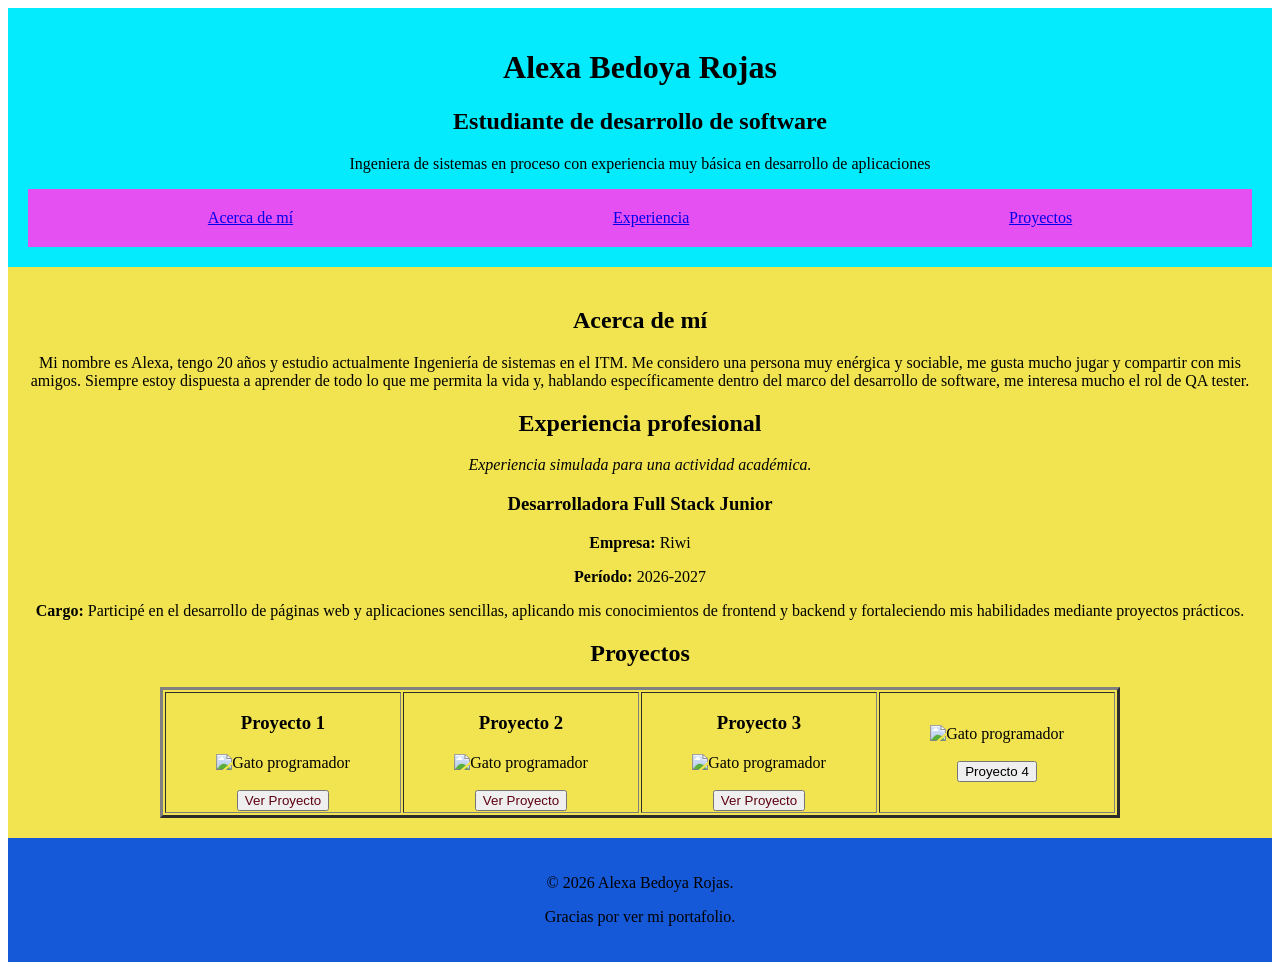
==== index.html @ 96015687 "feat: creación del esquema del portafolio" ====
<!DOCTYPE html>
<html lang="en">

<head>
    <meta charset="UTF-8">
    <meta name="viewport" content="width=device-width, initial-scale=1.0">
    <title>Mi portafolio</title>
    <link rel="stylesheet" href="./estilos/estilos.css">
</head>

<body>
    <header>
        <h1> Alexa Bedoya Rojas </h1>
        <h2> Estudiante de desarrollo de software </h2>
        <p> Ingeniera de sistemas en proceso con experiencia muy básica en desarrollo de aplicaciones </p>
        <nav>
            <a href="#acerca-de-mi">Acerca de mí</a>
            <a href="#experiencia">Experiencia</a>
            <a href="#proyectos">Proyectos</a>
        </nav>
    </header>

    <main>
        <section id="acerca-de-mi">
            <h2> Acerca de mí </h2>
            <p> Mi nombre es Alexa, tengo 20 años y estudio actualmente Ingeniería de sistemas en el ITM. Me considero
                una persona
                muy enérgica y sociable, me gusta mucho jugar y compartir con mis amigos. Siempre estoy dispuesta a
                aprender de todo lo que me permita la vida y, hablando específicamente dentro del marco del desarrollo
                de software, me interesa
                mucho el rol de QA tester.
            </p>
        </section>

        <section id="experiencia">
            <h2>Experiencia profesional</h2>
            <p><em>Experiencia simulada para una actividad académica.</em></p>
            <article>
                <h3>Desarrolladora Full Stack Junior</h3>
                <p><strong>Empresa:</strong> Riwi</p>
                <p><strong>Período:</strong> 2026-2027</p>
                <p> <strong>Cargo:</strong>
                    Participé en el desarrollo de páginas web y aplicaciones sencillas,
                    aplicando mis conocimientos de frontend y backend y fortaleciendo
                    mis habilidades mediante proyectos prácticos.
                </p>
            </article>
        </section>

        <section id="proyectos">
            <h2>Proyectos</h2>
            <table border="3" align="center" style="width: 960px;">
                <tr> <!-- Fila -->
                    <td> 
                        <h3> Proyecto 1 </h3>
                        <img
                            src="https://img.magnific.com/vector-gratis/cute-cat-hacker-operando-laptop-cartoon-vector-icono-ilustracion-icono-tecnologia-animal-aislado_138676-6824.jpg?semt=ais_hybrid&w=740&q=80"
                            alt="Gato programador" width="400px" align="center"> <br><br>
                        <center> <button> <a href="https://alexxabr19.github.io/proyecto-riwi-1/" target="_blank"
                                    style="text-decoration: none; color: rgb(95, 2, 18);"> Ver Proyecto </a></button>
                        </center>
                    </td> <!-- Columna -->
                    <td> 
                        <h3> Proyecto 2 </h3>
                        <img
                            src="https://img.magnific.com/vector-gratis/cute-cat-hacker-operando-laptop-cartoon-vector-icono-ilustracion-icono-tecnologia-animal-aislado_138676-6824.jpg?semt=ais_hybrid&w=740&q=80"
                            alt="Gato programador" width="400px" align="center"> <br><br>
                        <center> <button> <a href="https://alexxabr19.github.io/proyecto-riwi-2/" target="_blank"
                                    style="text-decoration: none; color: rgb(95, 2, 18);"> Ver Proyecto </a></button>
                        </center>
                    </td>
                    <td> 
                        <h3> Proyecto 3 </h3>
                        <img
                            src="https://img.magnific.com/vector-gratis/cute-cat-hacker-operando-laptop-cartoon-vector-icono-ilustracion-icono-tecnologia-animal-aislado_138676-6824.jpg?semt=ais_hybrid&w=740&q=80"
                            alt="Gato programador" width="400px" align="center"> <br><br>
                        <center> <button> <a href="https://alexxabr19.github.io/proyecto-riwi-3/" target="_blank"
                                    style="text-decoration: none; color: rgb(95, 2, 18);"> Ver Proyecto </a></button>
                        </center>
                    </td>
                    <td> <img
                            src="https://img.magnific.com/vector-gratis/cute-cat-hacker-operando-laptop-cartoon-vector-icono-ilustracion-icono-tecnologia-animal-aislado_138676-6824.jpg?semt=ais_hybrid&w=740&q=80"
                            alt="Gato programador" width="400px" align="center"> <br><br>
                        <center> <button> Proyecto 4 </button> </center>
                    </td>
                </tr>
            </table>
        </section>
    </main>

    <footer>
        <p>© 2026 Alexa Bedoya Rojas. </p>
        <p> Gracias por ver mi portafolio.</p>

    </footer>

</body>

</html>
---- estilos/estilos.css ----
header{
    background-color: #03ebfc;
    padding: 20px;
    text-align: center;
}

nav{
    background-color: #e450f1;
    padding: 20px;
    text-align: center;
    display: flex;
    justify-content: space-around;
}

main{
    background-color: #f1e450;
    padding: 20px;
    text-align: center;
}

footer{
    background-color: #1559d8;
    padding: 20px;
    text-align: center;
}
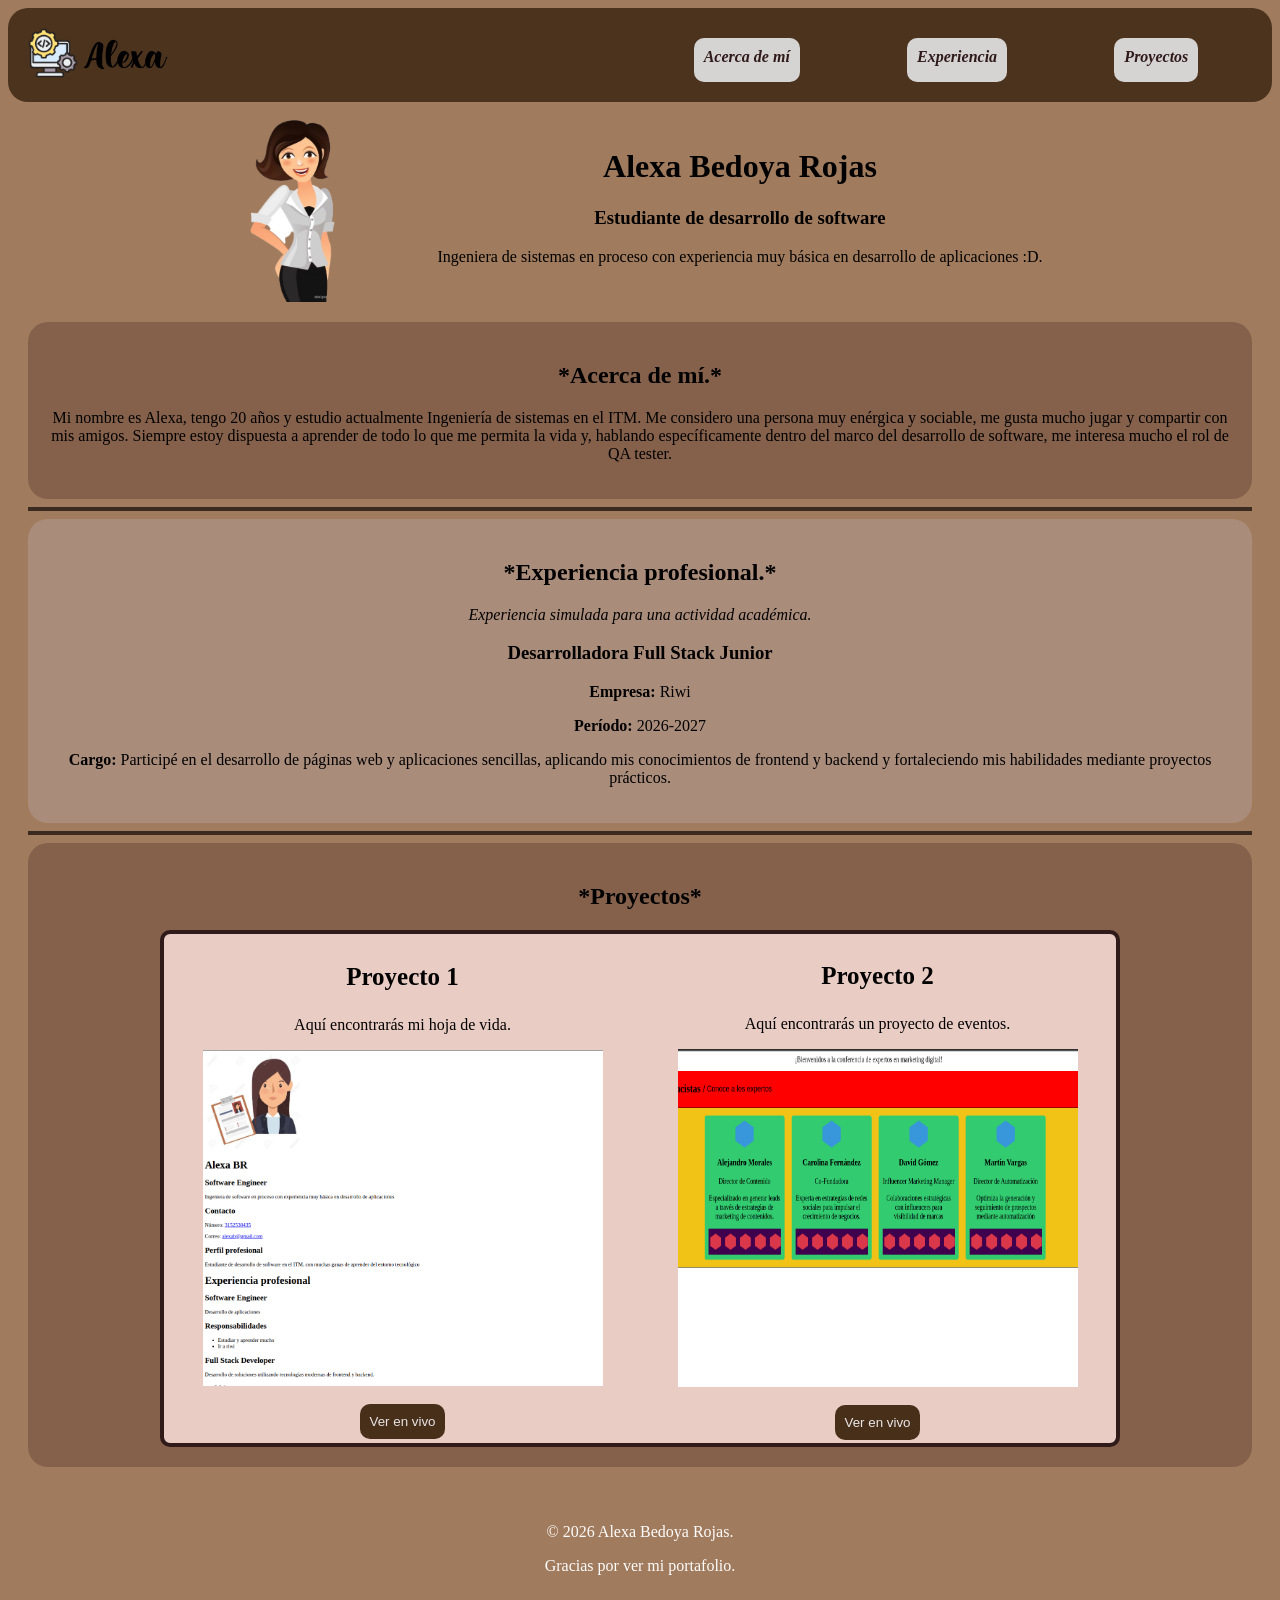
==== commit cc9e9a27: "style: se agregaron estilos a la página. docs: se documentó el proyecto" ====
--- a/index.html
+++ b/index.html
@@ -1,5 +1,5 @@
 <!DOCTYPE html>
-<html lang="en">
+<html lang="es">
 
 <head>
     <meta charset="UTF-8">
@@ -9,20 +9,35 @@
 </head>
 
 <body>
+
+    <nav>
+        <div class="logo">
+            <img src="./img/logo.png" alt="Logo" width="50px">
+
+            <img src="./img/lettering.png" alt="Firma Alexa" width="90px">
+        </div>
+        <div class="menu">
+            <a href="#acerca-de-mi" class="menu-link">Acerca de mí</a>
+            <a href="#experiencia" class="menu-link">Experiencia</a>
+            <a href="#proyectos" class="menu-link">Proyectos</a>
+        </div>
+    </nav>
+
     <header>
-        <h1> Alexa Bedoya Rojas </h1>
-        <h2> Estudiante de desarrollo de software </h2>
-        <p> Ingeniera de sistemas en proceso con experiencia muy básica en desarrollo de aplicaciones </p>
-        <nav>
-            <a href="#acerca-de-mi">Acerca de mí</a>
-            <a href="#experiencia">Experiencia</a>
-            <a href="#proyectos">Proyectos</a>
-        </nav>
+        <div class="imagen">
+            <img src="./img/imagen1.png" alt="Persona" width="200px" align="center">
+        </div>
+        <div class="informacion">
+            <h1> Alexa Bedoya Rojas </h1>
+            <h3> Estudiante de desarrollo de software </h3>
+            <p> Ingeniera de sistemas en proceso con experiencia muy básica en desarrollo de aplicaciones :D.</p>
+        </div>
     </header>
+
 
     <main>
         <section id="acerca-de-mi">
-            <h2> Acerca de mí </h2>
+            <h2> *Acerca de mí.* </h2>
             <p> Mi nombre es Alexa, tengo 20 años y estudio actualmente Ingeniería de sistemas en el ITM. Me considero
                 una persona
                 muy enérgica y sociable, me gusta mucho jugar y compartir con mis amigos. Siempre estoy dispuesta a
@@ -32,8 +47,10 @@
             </p>
         </section>
 
+        <hr>
+
         <section id="experiencia">
-            <h2>Experiencia profesional</h2>
+            <h2> *Experiencia profesional.* </h2>
             <p><em>Experiencia simulada para una actividad académica.</em></p>
             <article>
                 <h3>Desarrolladora Full Stack Junior</h3>
@@ -47,41 +64,29 @@
             </article>
         </section>
 
+        <hr>
+
         <section id="proyectos">
-            <h2>Proyectos</h2>
-            <table border="3" align="center" style="width: 960px;">
+            <h2>*Proyectos*</h2>
+            <table align="center" style="width: 960px;">
                 <tr> <!-- Fila -->
-                    <td> 
-                        <h3> Proyecto 1 </h3>
-                        <img
-                            src="https://img.magnific.com/vector-gratis/cute-cat-hacker-operando-laptop-cartoon-vector-icono-ilustracion-icono-tecnologia-animal-aislado_138676-6824.jpg?semt=ais_hybrid&w=740&q=80"
-                            alt="Gato programador" width="400px" align="center"> <br><br>
-                        <center> <button> <a href="https://alexxabr19.github.io/proyecto-riwi-1/" target="_blank"
-                                    style="text-decoration: none; color: rgb(95, 2, 18);"> Ver Proyecto </a></button>
+                    <td>
+                        <h3 class="proyecto-titulo"> Proyecto 1 </h3>
+                        <p> Aquí encontrarás mi hoja de vida. </p>
+                        <img class="hoja_de_vida" src="./img/hojaDeVida.png"
+                            alt="Hoja de vida" align="center"> <br><br>
+                        <center> <button> <a href="https://alexxabr-19.github.io/hoja_de_vida/" target="_blank"
+                                    style="text-decoration: none; color: rgb(233, 227, 229);"> Ver en vivo </a></button>
                         </center>
                     </td> <!-- Columna -->
-                    <td> 
-                        <h3> Proyecto 2 </h3>
-                        <img
-                            src="https://img.magnific.com/vector-gratis/cute-cat-hacker-operando-laptop-cartoon-vector-icono-ilustracion-icono-tecnologia-animal-aislado_138676-6824.jpg?semt=ais_hybrid&w=740&q=80"
-                            alt="Gato programador" width="400px" align="center"> <br><br>
-                        <center> <button> <a href="https://alexxabr19.github.io/proyecto-riwi-2/" target="_blank"
-                                    style="text-decoration: none; color: rgb(95, 2, 18);"> Ver Proyecto </a></button>
+                    <td>
+                        <h3 class="proyecto-titulo"> Proyecto 2 </h3>
+                        <p> Aquí encontrarás un proyecto de eventos. </p>
+                        <img class="eventos" src="./img/eventos.png"
+                            alt="Eventos" align="center"> <br><br>
+                        <center> <button> <a href="https://alexxabr-19.github.io/eventos/" target="_blank"
+                                    style="text-decoration: none; color: rgb(235, 231, 231);"> Ver en vivo </a></button>
                         </center>
-                    </td>
-                    <td> 
-                        <h3> Proyecto 3 </h3>
-                        <img
-                            src="https://img.magnific.com/vector-gratis/cute-cat-hacker-operando-laptop-cartoon-vector-icono-ilustracion-icono-tecnologia-animal-aislado_138676-6824.jpg?semt=ais_hybrid&w=740&q=80"
-                            alt="Gato programador" width="400px" align="center"> <br><br>
-                        <center> <button> <a href="https://alexxabr19.github.io/proyecto-riwi-3/" target="_blank"
-                                    style="text-decoration: none; color: rgb(95, 2, 18);"> Ver Proyecto </a></button>
-                        </center>
-                    </td>
-                    <td> <img
-                            src="https://img.magnific.com/vector-gratis/cute-cat-hacker-operando-laptop-cartoon-vector-icono-ilustracion-icono-tecnologia-animal-aislado_138676-6824.jpg?semt=ais_hybrid&w=740&q=80"
-                            alt="Gato programador" width="400px" align="center"> <br><br>
-                        <center> <button> Proyecto 4 </button> </center>
                     </td>
                 </tr>
             </table>
--- a/estilos/estilos.css
+++ b/estilos/estilos.css
@@ -1,25 +1,110 @@
-header{
-    background-color: #03ebfc;
+body {
+    background-color: #a17b5d;
+}
+
+header {
+    text-align: center;
+    display: flex;
+    justify-content: center;
+}
+
+.informacion {
+    margin-top: 25px;
+}
+
+nav {
+    background-color: #4b331d;
+    padding: 20px;
+    text-align: center;
+    border-radius: 20px;
+    display: flex;
+    justify-content: space-between;
+}
+
+nav a {
+    background-color: #d6d3d3;
+    color: #3B2A20;
+}
+
+hr{
+    border-color: #3B2A20;
+    border-width: 2px;
+    border-style: solid;
+}
+
+.menu {
+    display: flex;
+    justify-content: space-around;
+    width: 50%;
+    margin-top: 10px;
+}
+
+.menu-link {
+    text-decoration: none;
+    color: #301a1a;
+    font-weight: bold;
+    font-style: italic;
+    font-family: Georgia, 'Times New Roman', Times, serif;
+    padding: 10px;
+    border-radius: 10px;
+}
+
+button {
+    background-color: #472f1a;
+    padding: 10px;
+    border-radius: 10px;
+    border: none;
+    cursor: pointer;
+}
+
+main {
     padding: 20px;
     text-align: center;
 }
 
-nav{
-    background-color: #e450f1;
-    padding: 20px;
-    text-align: center;
-    display: flex;
-    justify-content: space-around;
+.eventos{
+    width: 400px;
+    height: 338px;
 }
 
-main{
-    background-color: #f1e450;
-    padding: 20px;
-    text-align: center;
+.hoja_de_vida{
+    width: 400px;
 }
 
-footer{
-    background-color: #1559d8;
+.proyecto-titulo{
+    font-size: 25px;
+    font-weight: bold;
+    color: #000000;
+}
+
+table{
+    border-color: #301a1a;
+    border-width: 4px;
+    border-style: solid;
+    border-radius: 10px;
+    background-color: #e9ccc3;
+}
+
+#acerca-de-mi{
+    background-color: #85614c;
+    border-radius: 20px;
+    padding: 20px;
+}
+
+#experiencia{
+    background-color: #aa8c7b;
+    border-radius: 20px;
+    padding: 20px;
+}
+
+#proyectos{
+    background-color: #85614c;
+    border-radius: 20px;
+    padding: 20px;
+}
+
+footer {
+    color: #fdfdfd;
     padding: 20px;
     text-align: center;
 }
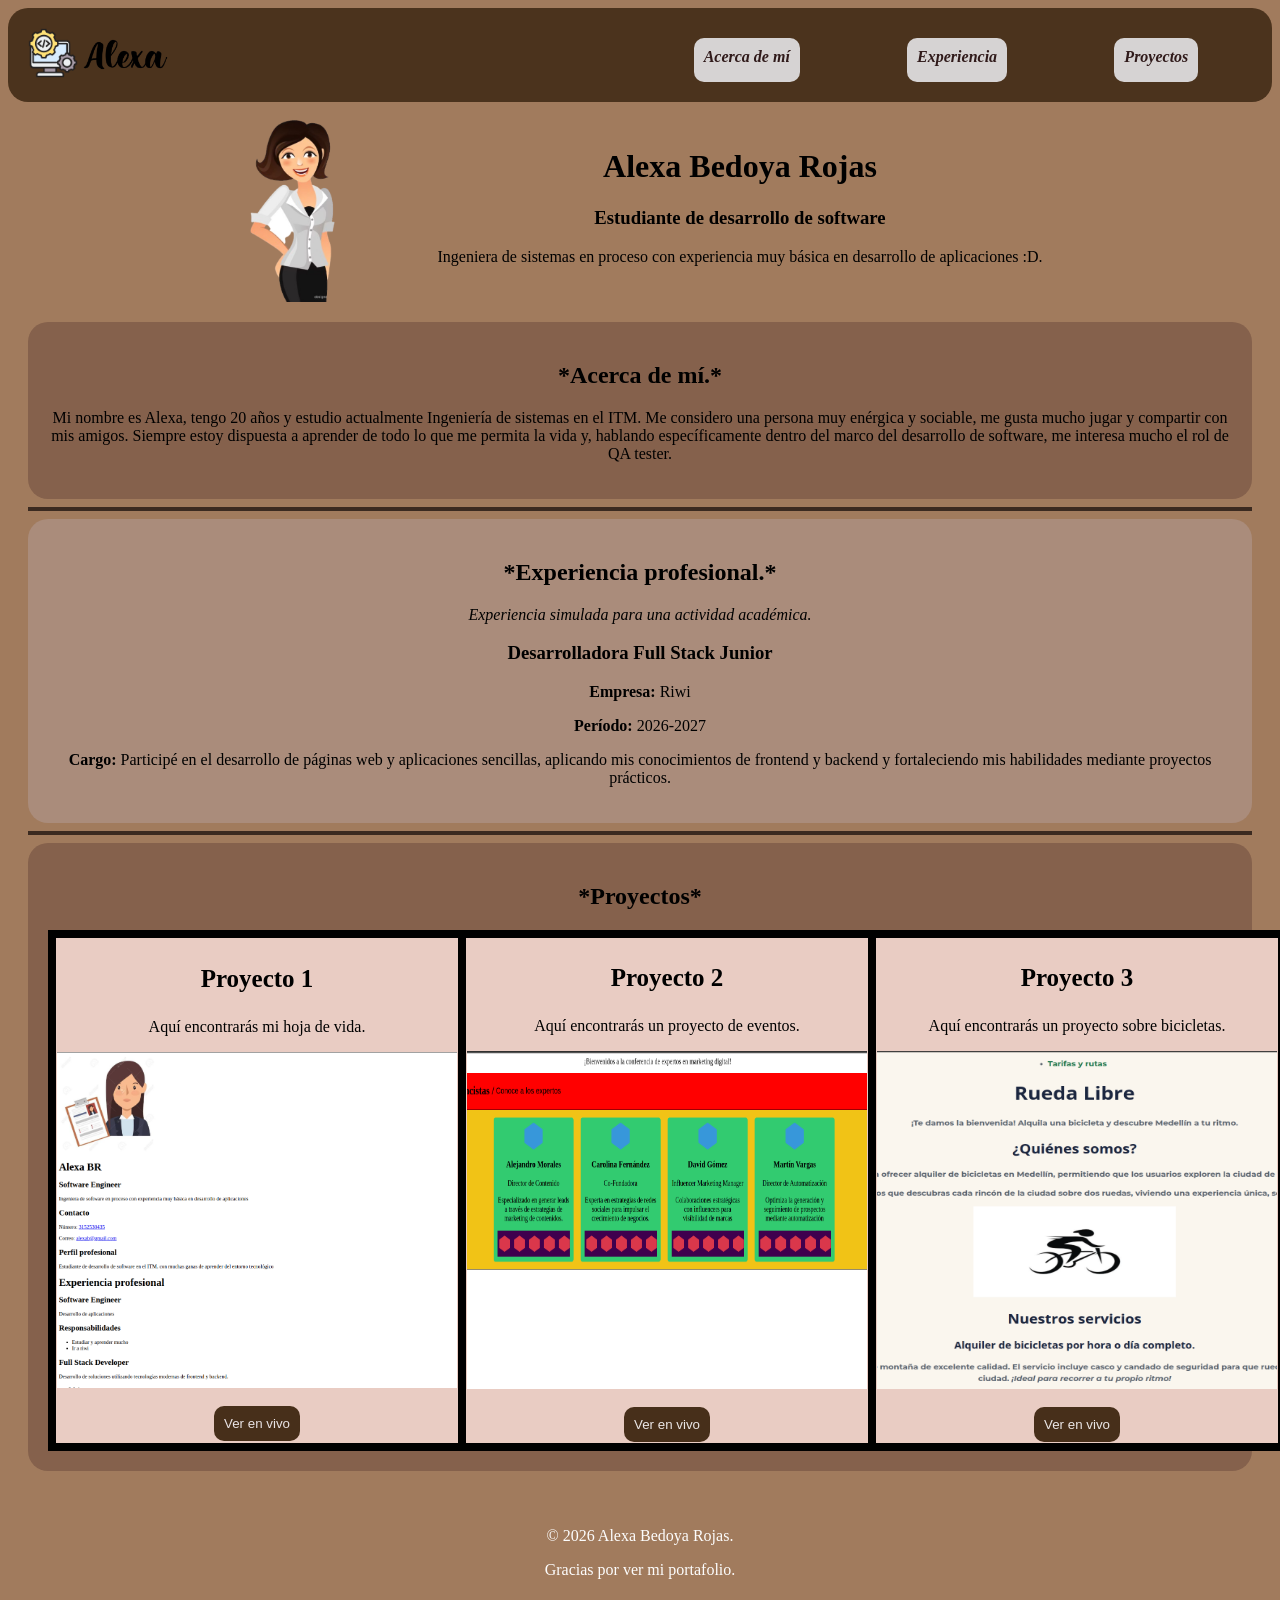
==== commit 07d8fa0f: "feat: Nuevo proyecto incluido" ====
--- a/index.html
+++ b/index.html
@@ -73,8 +73,7 @@
                     <td>
                         <h3 class="proyecto-titulo"> Proyecto 1 </h3>
                         <p> Aquí encontrarás mi hoja de vida. </p>
-                        <img class="hoja_de_vida" src="./img/hojaDeVida.png"
-                            alt="Hoja de vida" align="center"> <br><br>
+                        <img class="hoja_de_vida" src="./img/hojaDeVida.png" alt="Hoja de vida" align="center"> <br><br>
                         <center> <button> <a href="https://alexxabr-19.github.io/hoja_de_vida/" target="_blank"
                                     style="text-decoration: none; color: rgb(233, 227, 229);"> Ver en vivo </a></button>
                         </center>
@@ -82,9 +81,16 @@
                     <td>
                         <h3 class="proyecto-titulo"> Proyecto 2 </h3>
                         <p> Aquí encontrarás un proyecto de eventos. </p>
-                        <img class="eventos" src="./img/eventos.png"
-                            alt="Eventos" align="center"> <br><br>
+                        <img class="eventos" src="./img/eventos.png" alt="Eventos" align="center"> <br><br>
                         <center> <button> <a href="https://alexxabr-19.github.io/eventos/" target="_blank"
+                                    style="text-decoration: none; color: rgb(235, 231, 231);"> Ver en vivo </a></button>
+                        </center>
+                    </td>
+                    <td>
+                        <h3 class="proyecto-titulo"> Proyecto 3 </h3>
+                        <p> Aquí encontrarás un proyecto sobre bicicletas. </p>
+                        <img class="eventos" src="./img/bici.png" alt="Eventos" align="center"> <br><br>
+                        <center> <button> <a href="https://alexxabr-19.github.io/rueda-libre/" target="_blank"
                                     style="text-decoration: none; color: rgb(235, 231, 231);"> Ver en vivo </a></button>
                         </center>
                     </td>
--- a/estilos/estilos.css
+++ b/estilos/estilos.css
@@ -79,10 +79,16 @@
 
 table{
     border-color: #301a1a;
-    border-width: 4px;
+    border-width: 8px;
     border-style: solid;
     border-radius: 10px;
     background-color: #e9ccc3;
+    border-collapse: collapse;
+}
+
+th,
+td {
+    border: 8px solid black;
 }
 
 #acerca-de-mi{
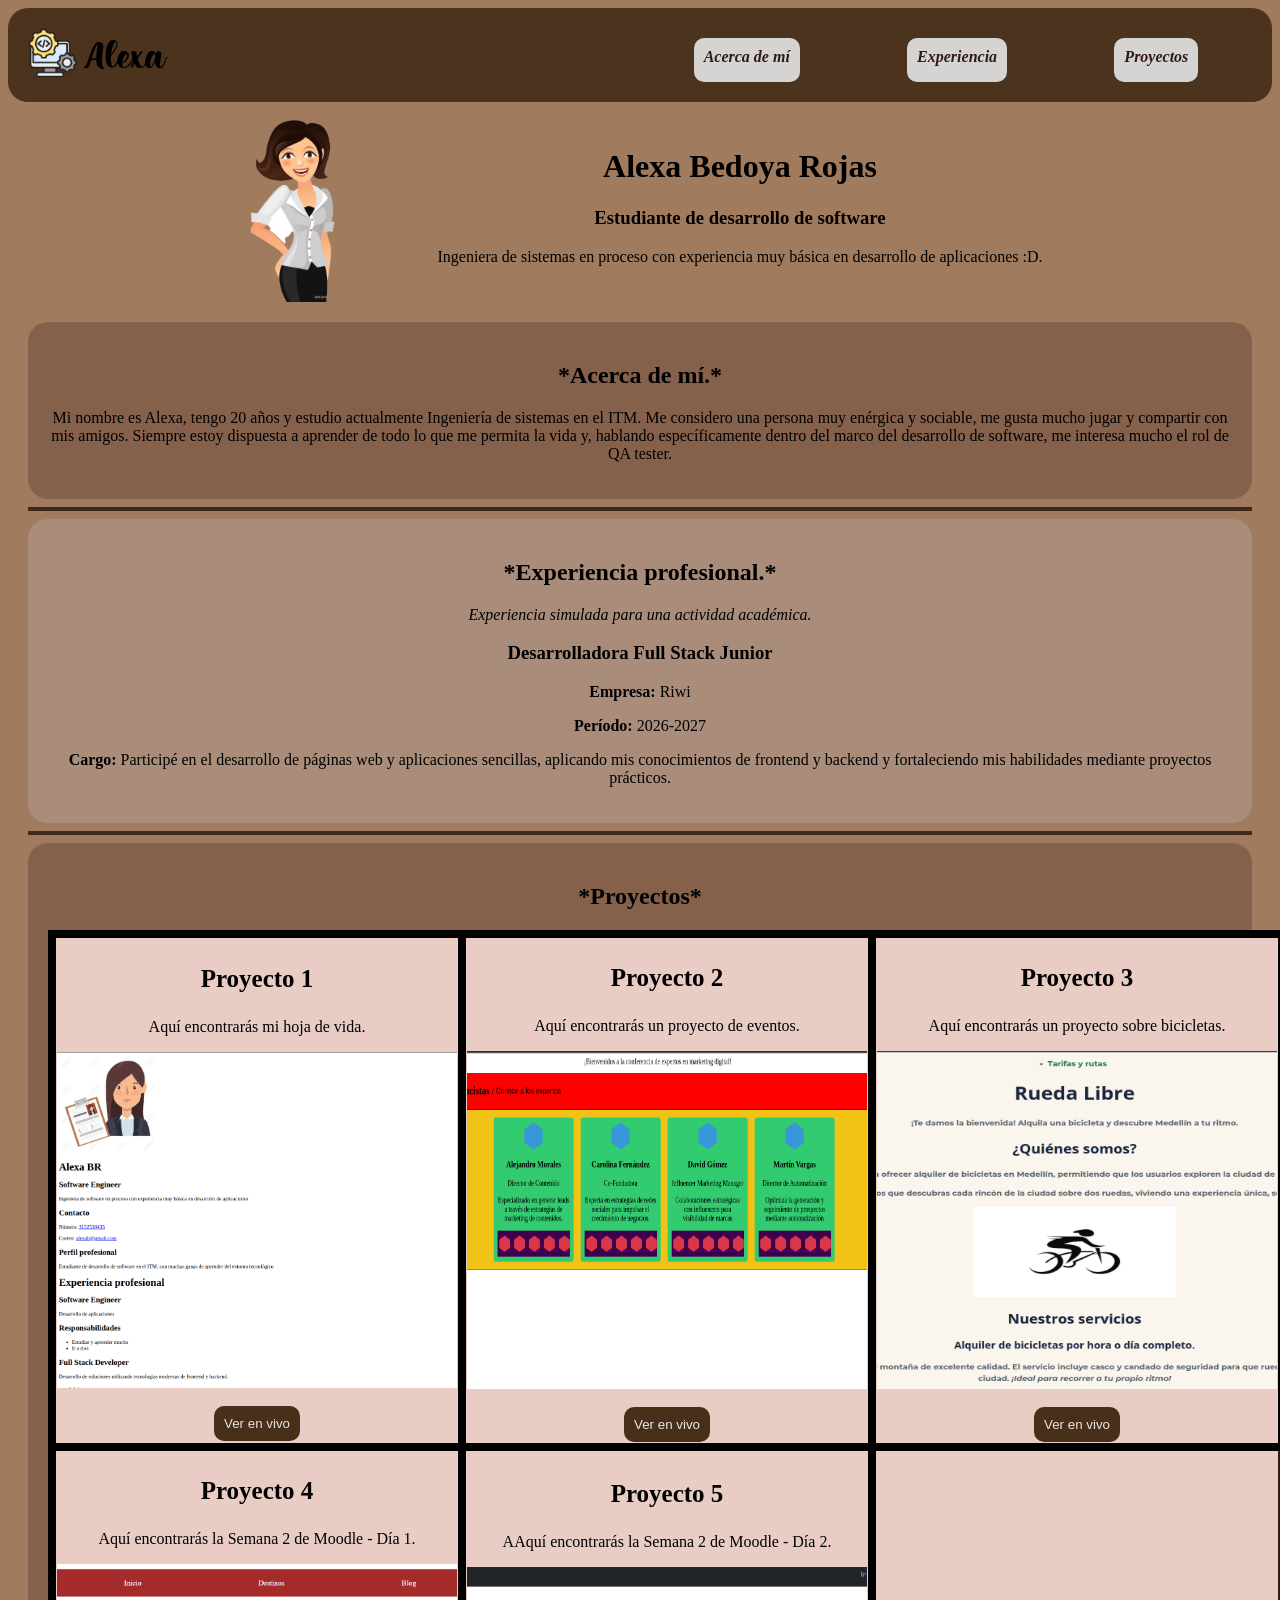
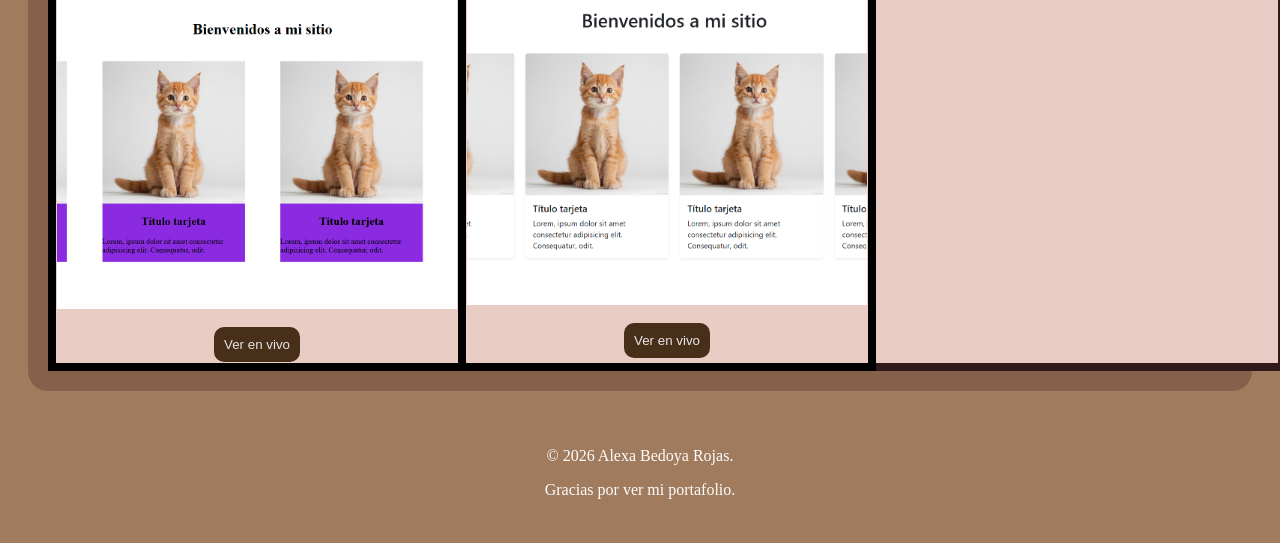
==== commit 3170f976: "feat: proyectos moodle semana 2" ====
--- a/index.html
+++ b/index.html
@@ -95,6 +95,24 @@
                         </center>
                     </td>
                 </tr>
+                <tr> <!-- Fila -->
+                    <td>
+                        <h3 class="proyecto-titulo"> Proyecto 4 </h3>
+                        <p> Aquí encontrarás la Semana 2 de Moodle - Día 1. </p>
+                        <img class="hoja_de_vida" src="./img/dia1.png" alt="Proyecto 1" align="center"> <br><br>
+                        <center> <button> <a href="https://alexxabr-19.github.io/Moodle/Semana-2/D%C3%ADa-1/" target="_blank"
+                                    style="text-decoration: none; color: rgb(233, 227, 229);"> Ver en vivo </a></button>
+                        </center>
+                    </td> <!-- Columna -->
+                    <td>
+                        <h3 class="proyecto-titulo"> Proyecto 5 </h3>
+                        <p> AAquí encontrarás la Semana 2 de Moodle - Día 2. </p>
+                        <img class="eventos" src="./img/dia2.png" alt="Proyecto 2" align="center"> <br><br>
+                        <center> <button> <a href="https://alexxabr-19.github.io/Moodle/Semana-2/D%C3%ADa-2/" target="_blank"
+                                    style="text-decoration: none; color: rgb(235, 231, 231);"> Ver en vivo </a></button>
+                        </center>
+                    </td>
+                </tr>
             </table>
         </section>
     </main>
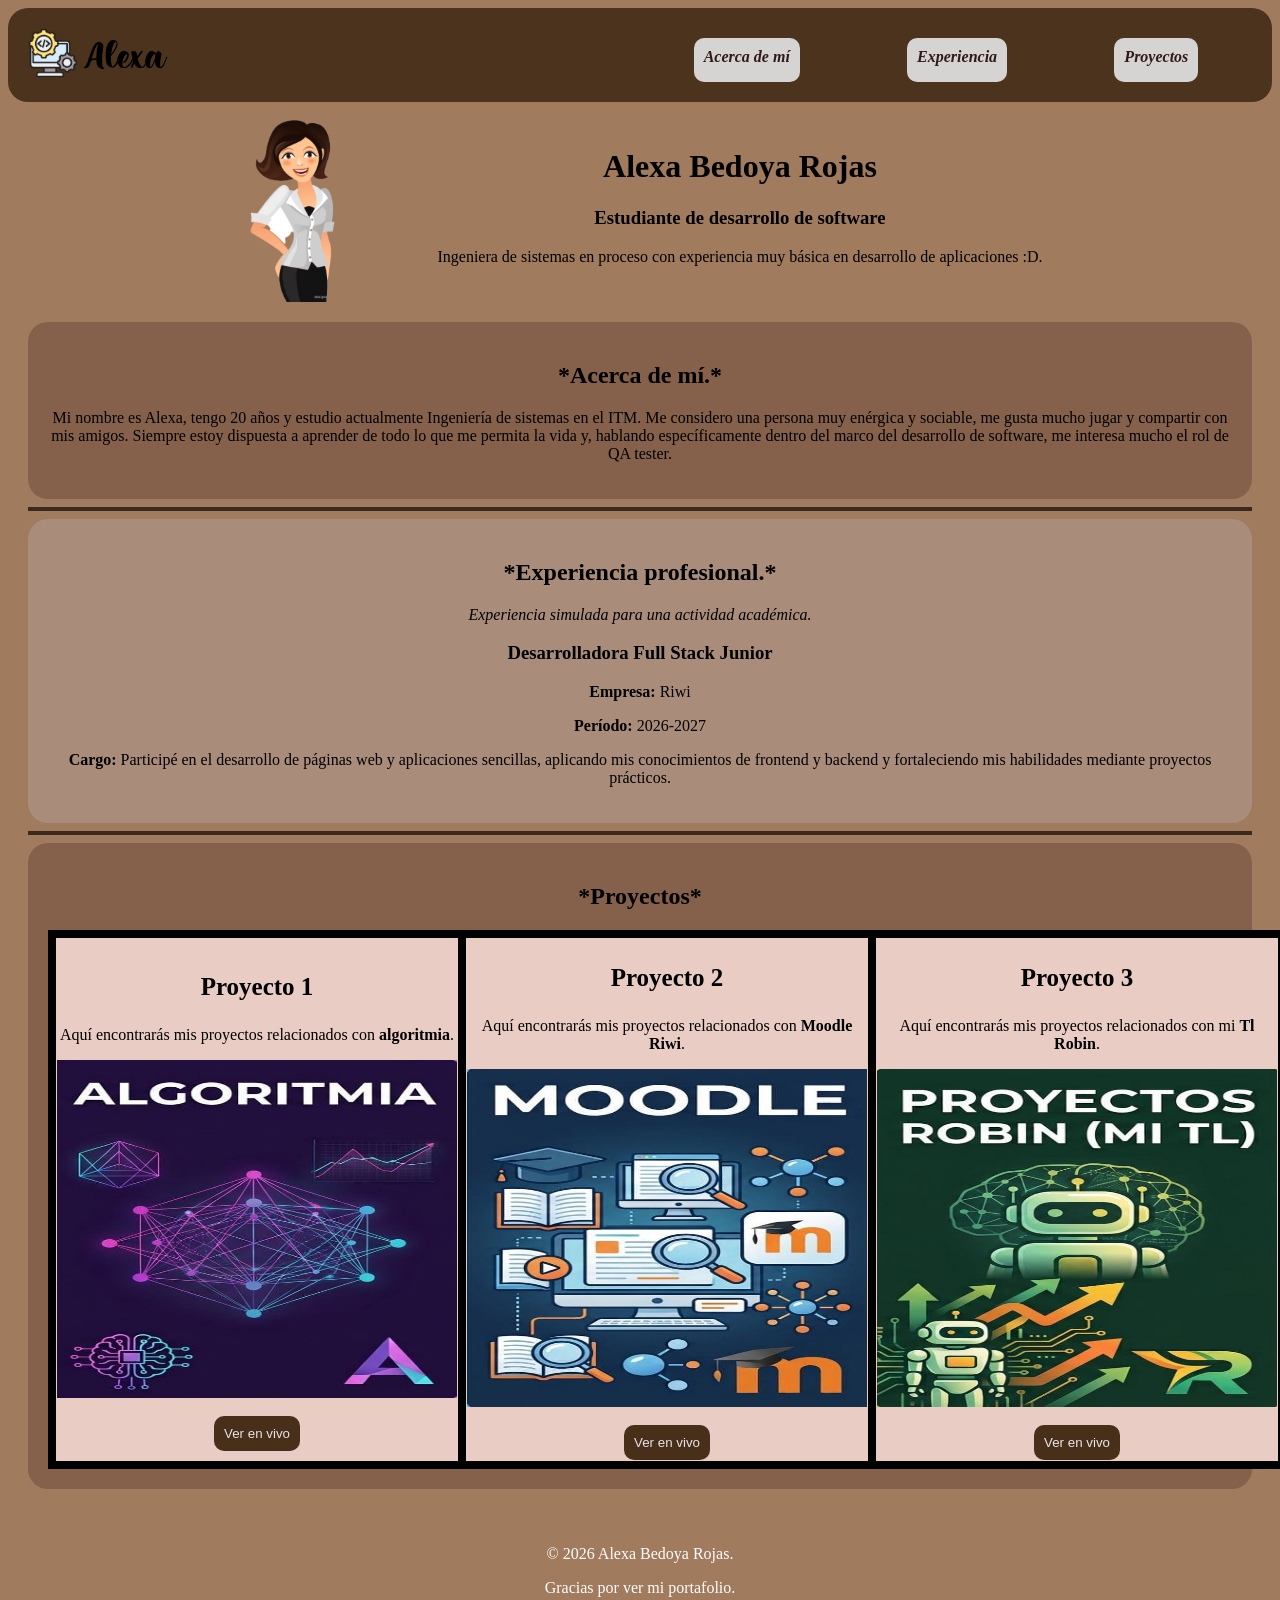
==== commit cedd72b7: "feat: Inclusión de más proyectos en el portafolio" ====
--- a/index.html
+++ b/index.html
@@ -24,7 +24,7 @@
     </nav>
 
     <header>
-        <div class="imagen">
+        <div class="imagen1">
             <img src="./img/imagen1.png" alt="Persona" width="200px" align="center">
         </div>
         <div class="informacion">
@@ -72,43 +72,25 @@
                 <tr> <!-- Fila -->
                     <td>
                         <h3 class="proyecto-titulo"> Proyecto 1 </h3>
-                        <p> Aquí encontrarás mi hoja de vida. </p>
-                        <img class="hoja_de_vida" src="./img/hojaDeVida.png" alt="Hoja de vida" align="center"> <br><br>
-                        <center> <button> <a href="https://alexxabr-19.github.io/hoja_de_vida/" target="_blank"
+                        <p> Aquí encontrarás mis proyectos relacionados con <strong>algoritmia</strong>. </p>
+                        <img class="algoritmia imagen" src="./img/algoritmia.jpeg" alt="Algoritmia" align="center"> <br><br>
+                        <center> <button> <a href="./proyectosAlgoritmia.html" target="_blank"
                                     style="text-decoration: none; color: rgb(233, 227, 229);"> Ver en vivo </a></button>
                         </center>
                     </td> <!-- Columna -->
                     <td>
                         <h3 class="proyecto-titulo"> Proyecto 2 </h3>
-                        <p> Aquí encontrarás un proyecto de eventos. </p>
-                        <img class="eventos" src="./img/eventos.png" alt="Eventos" align="center"> <br><br>
-                        <center> <button> <a href="https://alexxabr-19.github.io/eventos/" target="_blank"
-                                    style="text-decoration: none; color: rgb(235, 231, 231);"> Ver en vivo </a></button>
+                        <p> Aquí encontrarás mis proyectos relacionados con <strong> Moodle Riwi</strong>. </p>
+                        <img class="moodle imagen" src="./img/moodle.jpeg" alt="Moodle" align="center"> <br><br>
+                        <center> <button> <a href="./proyectosMoodle.html" target="_blank"
+                                    style="text-decoration: none; color: rgb(233, 227, 229);"> Ver en vivo </a></button>
                         </center>
                     </td>
                     <td>
                         <h3 class="proyecto-titulo"> Proyecto 3 </h3>
-                        <p> Aquí encontrarás un proyecto sobre bicicletas. </p>
-                        <img class="eventos" src="./img/bici.png" alt="Eventos" align="center"> <br><br>
-                        <center> <button> <a href="https://alexxabr-19.github.io/rueda-libre/" target="_blank"
-                                    style="text-decoration: none; color: rgb(235, 231, 231);"> Ver en vivo </a></button>
-                        </center>
-                    </td>
-                </tr>
-                <tr> <!-- Fila -->
-                    <td>
-                        <h3 class="proyecto-titulo"> Proyecto 4 </h3>
-                        <p> Aquí encontrarás la Semana 2 de Moodle - Día 1. </p>
-                        <img class="hoja_de_vida" src="./img/dia1.png" alt="Proyecto 1" align="center"> <br><br>
-                        <center> <button> <a href="https://alexxabr-19.github.io/Moodle/Semana-2/D%C3%ADa-1/" target="_blank"
-                                    style="text-decoration: none; color: rgb(233, 227, 229);"> Ver en vivo </a></button>
-                        </center>
-                    </td> <!-- Columna -->
-                    <td>
-                        <h3 class="proyecto-titulo"> Proyecto 5 </h3>
-                        <p> AAquí encontrarás la Semana 2 de Moodle - Día 2. </p>
-                        <img class="eventos" src="./img/dia2.png" alt="Proyecto 2" align="center"> <br><br>
-                        <center> <button> <a href="https://alexxabr-19.github.io/Moodle/Semana-2/D%C3%ADa-2/" target="_blank"
+                        <p> Aquí encontrarás mis proyectos relacionados con mi <strong>Tl Robin</strong>. </p>
+                        <img class="robin imagen" src="./img/robin.jpeg" alt="Tl Robin" align="center"> <br><br>
+                        <center> <button> <a href="./proyectosRobin.html" target="_blank"
                                     style="text-decoration: none; color: rgb(235, 231, 231);"> Ver en vivo </a></button>
                         </center>
                     </td>
--- a/estilos/estilos.css
+++ b/estilos/estilos.css
@@ -61,7 +61,10 @@
     padding: 20px;
     text-align: center;
 }
-
+.imagen{
+    width: 400px;
+    height: 338px;
+}
 .eventos{
     width: 400px;
     height: 338px;
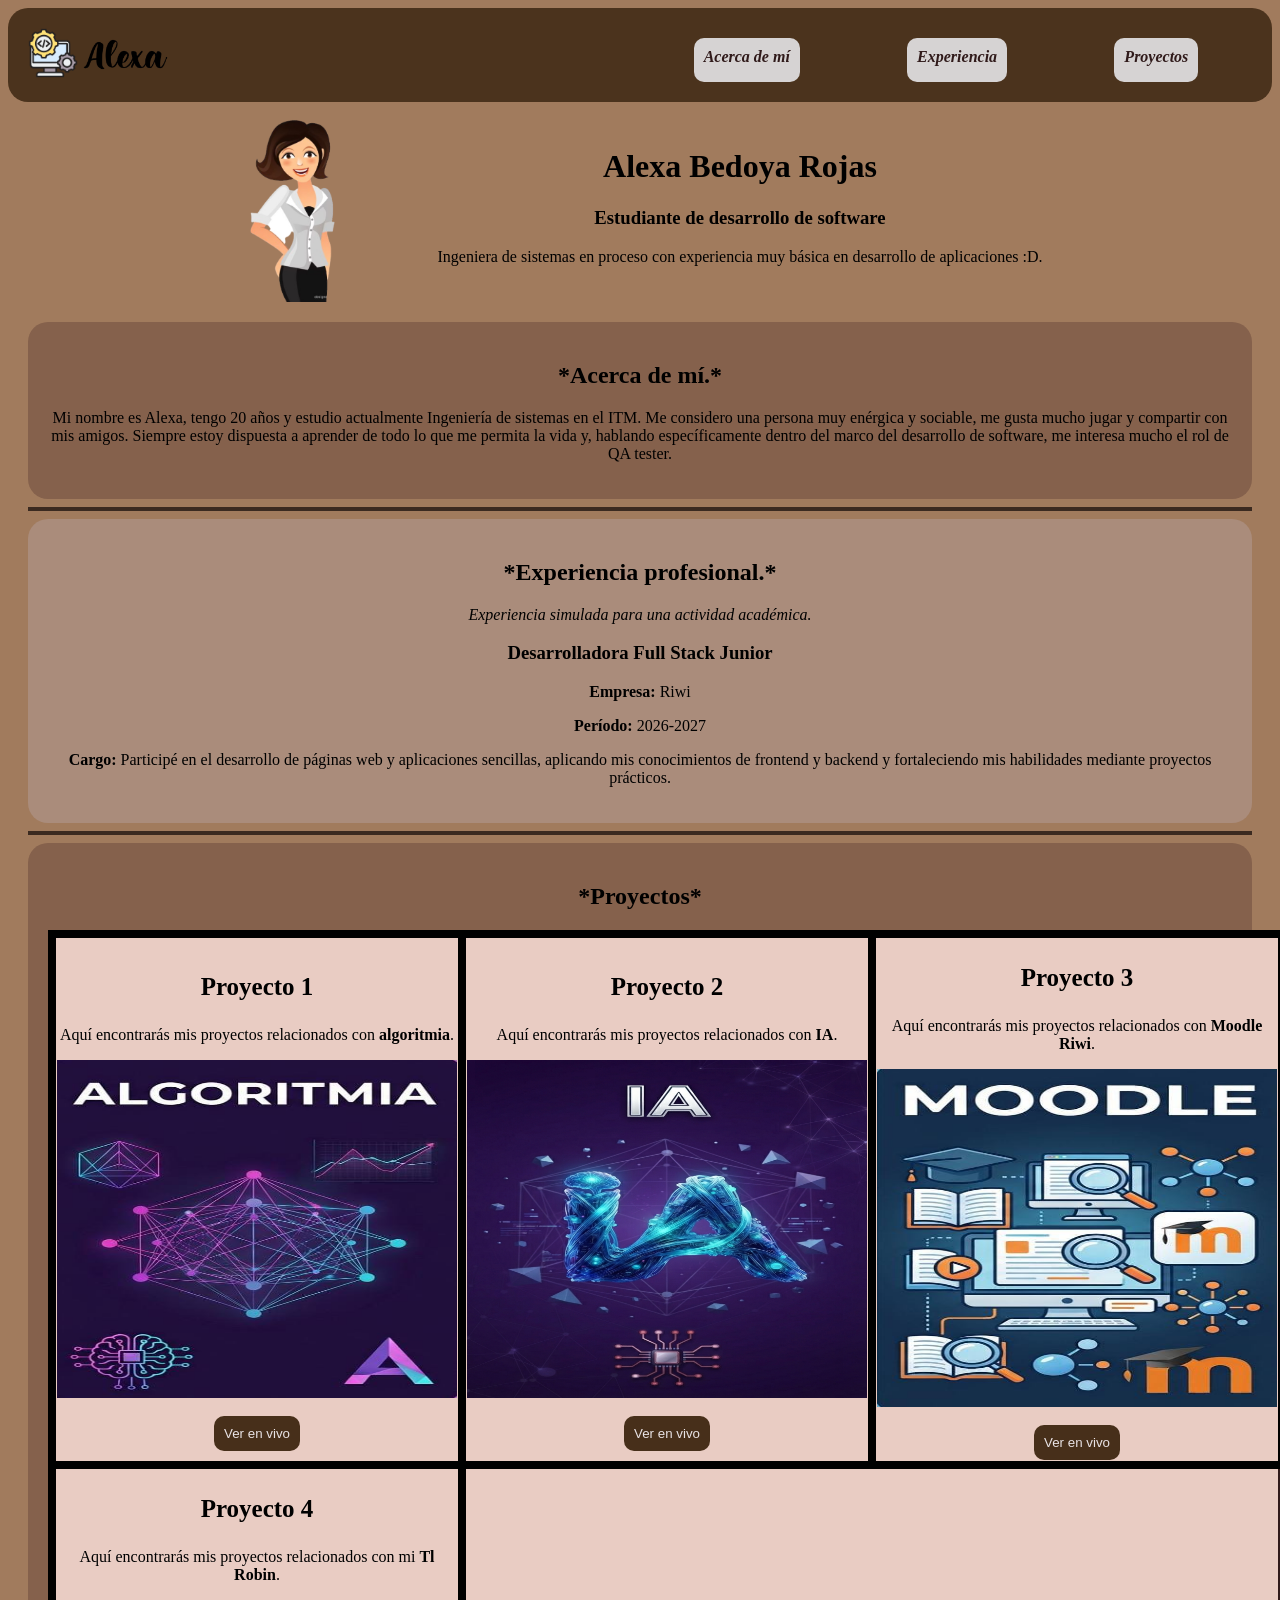
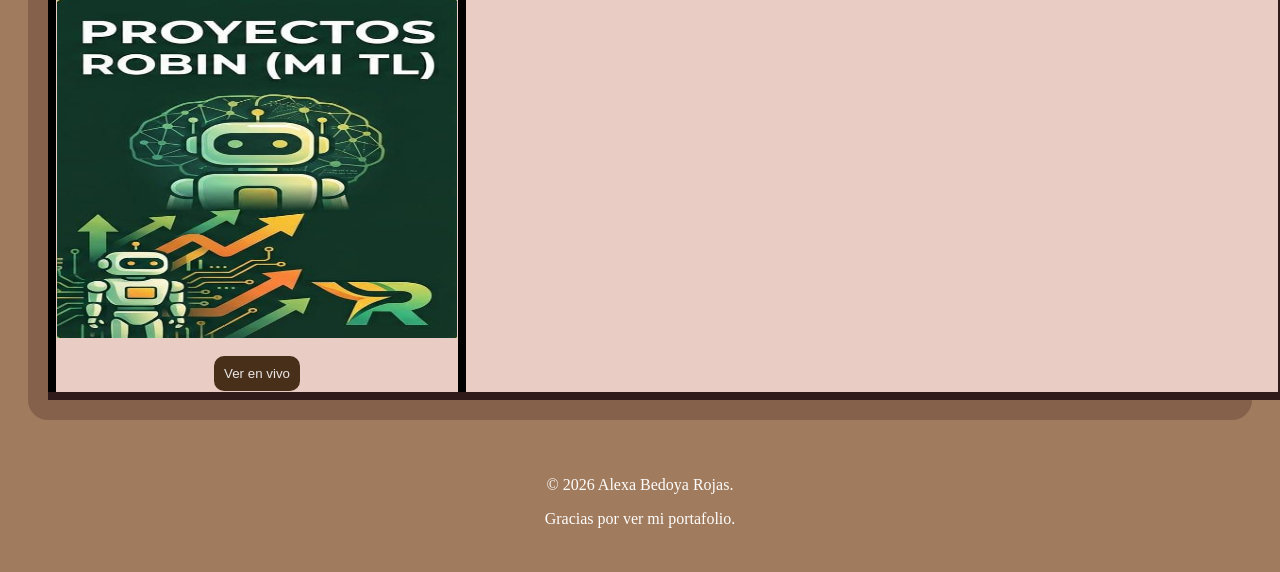
==== commit 1f6e29c0: "feat: Se agregó el módulo de IA" ====
--- a/index.html
+++ b/index.html
@@ -73,27 +73,40 @@
                     <td>
                         <h3 class="proyecto-titulo"> Proyecto 1 </h3>
                         <p> Aquí encontrarás mis proyectos relacionados con <strong>algoritmia</strong>. </p>
-                        <img class="algoritmia imagen" src="./img/algoritmia.jpeg" alt="Algoritmia" align="center"> <br><br>
+                        <img class="algoritmia imagen" src="./img/algoritmia.jpeg" alt="Algoritmia" align="center">
+                        <br><br>
                         <center> <button> <a href="./proyectosAlgoritmia.html" target="_blank"
                                     style="text-decoration: none; color: rgb(233, 227, 229);"> Ver en vivo </a></button>
                         </center>
                     </td> <!-- Columna -->
                     <td>
                         <h3 class="proyecto-titulo"> Proyecto 2 </h3>
+                        <p> Aquí encontrarás mis proyectos relacionados con <strong>IA</strong>. </p>
+                        <img class="algoritmia imagen" src="./img/ia.jpg" alt="Inteligencia Artificial" align="center">
+                        <br><br>
+                        <center> <button> <a href="./proyectosIA.html" target="_blank"
+                                    style="text-decoration: none; color: rgb(233, 227, 229);"> Ver en vivo </a></button>
+                        </center>
+                    </td> <!-- Columna -->
+                    <td>
+                        <h3 class="proyecto-titulo"> Proyecto 3 </h3>
                         <p> Aquí encontrarás mis proyectos relacionados con <strong> Moodle Riwi</strong>. </p>
                         <img class="moodle imagen" src="./img/moodle.jpeg" alt="Moodle" align="center"> <br><br>
                         <center> <button> <a href="./proyectosMoodle.html" target="_blank"
                                     style="text-decoration: none; color: rgb(233, 227, 229);"> Ver en vivo </a></button>
                         </center>
                     </td>
-                    <td>
-                        <h3 class="proyecto-titulo"> Proyecto 3 </h3>
-                        <p> Aquí encontrarás mis proyectos relacionados con mi <strong>Tl Robin</strong>. </p>
-                        <img class="robin imagen" src="./img/robin.jpeg" alt="Tl Robin" align="center"> <br><br>
-                        <center> <button> <a href="./proyectosRobin.html" target="_blank"
-                                    style="text-decoration: none; color: rgb(235, 231, 231);"> Ver en vivo </a></button>
-                        </center>
-                    </td>
+                </tr>
+                <td>
+                    <h3 class="proyecto-titulo"> Proyecto 4 </h3>
+                    <p> Aquí encontrarás mis proyectos relacionados con mi <strong>Tl Robin</strong>. </p>
+                    <img class="robin imagen" src="./img/robin.jpeg" alt="Tl Robin" align="center"> <br><br>
+                    <center> <button> <a href="./proyectosRobin.html" target="_blank"
+                                style="text-decoration: none; color: rgb(235, 231, 231);"> Ver en vivo </a></button>
+                    </center>
+                </td>
+                <tr>
+
                 </tr>
             </table>
         </section>
